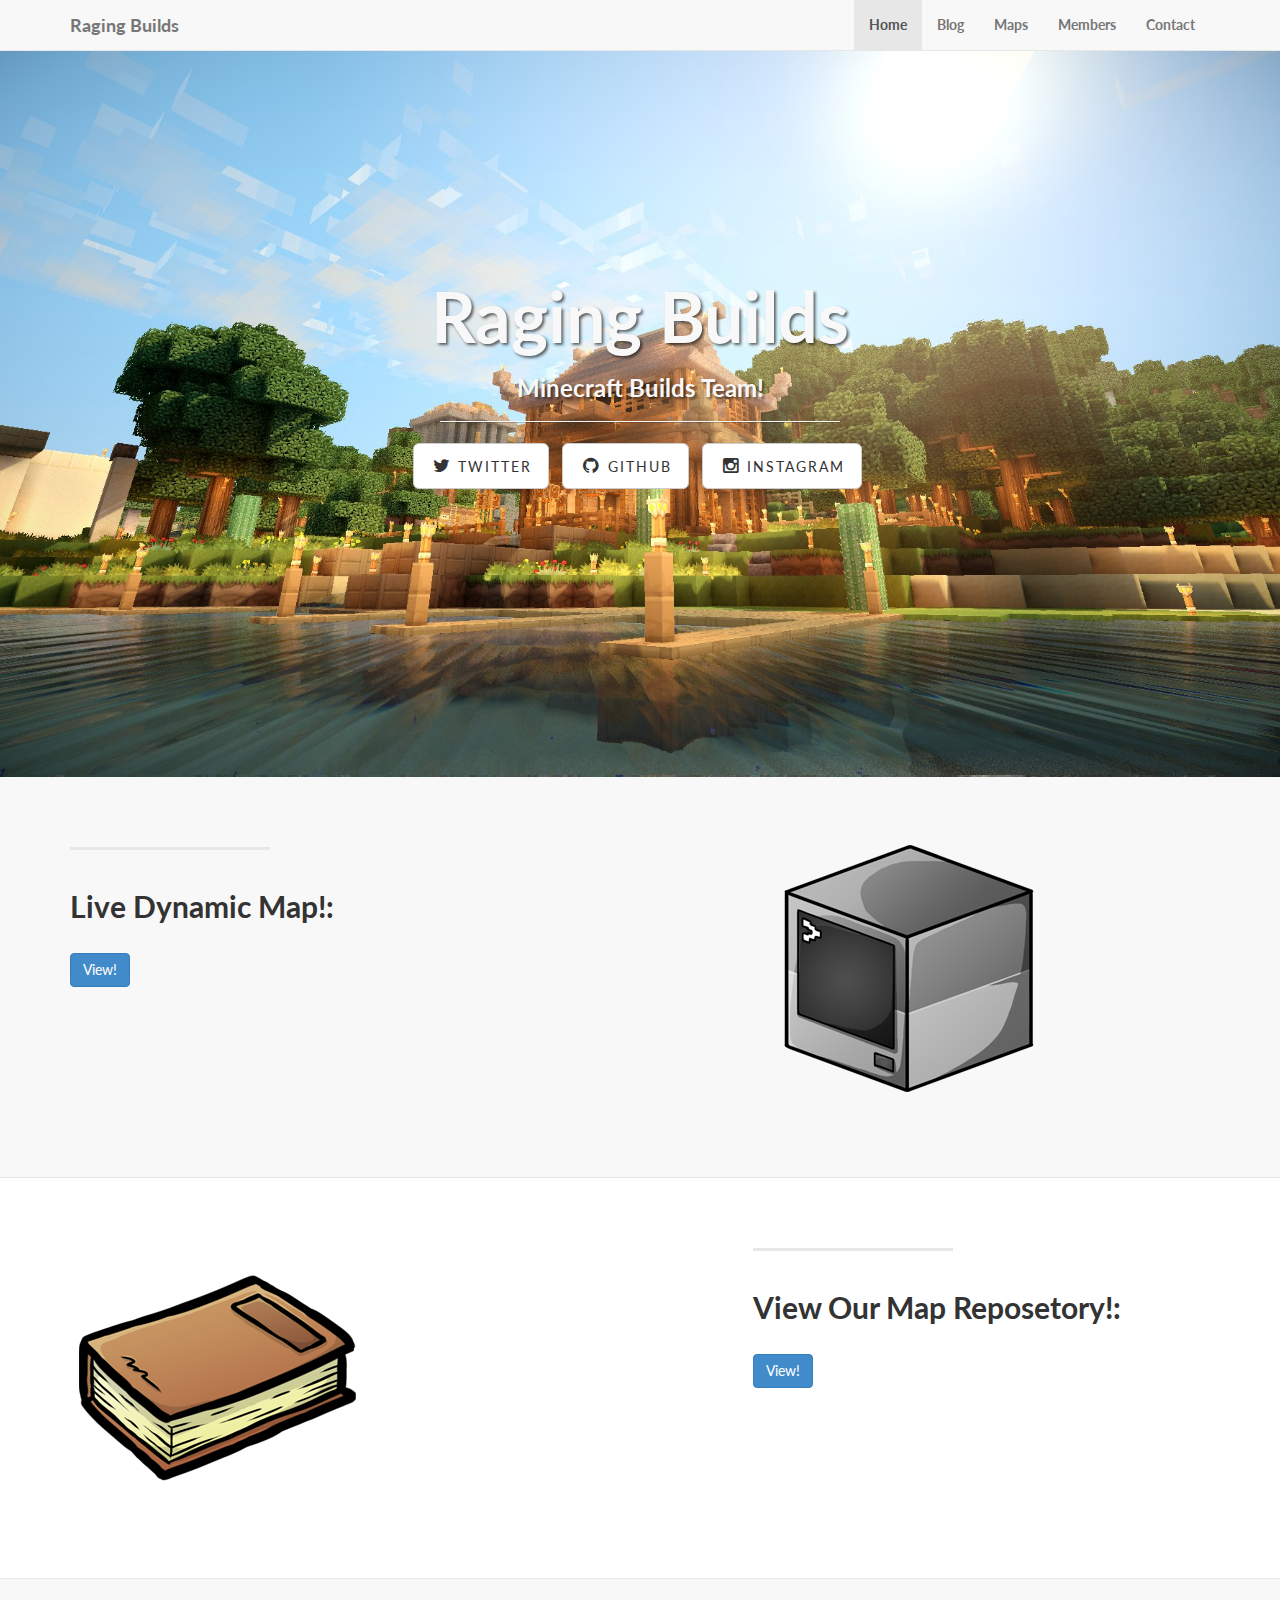
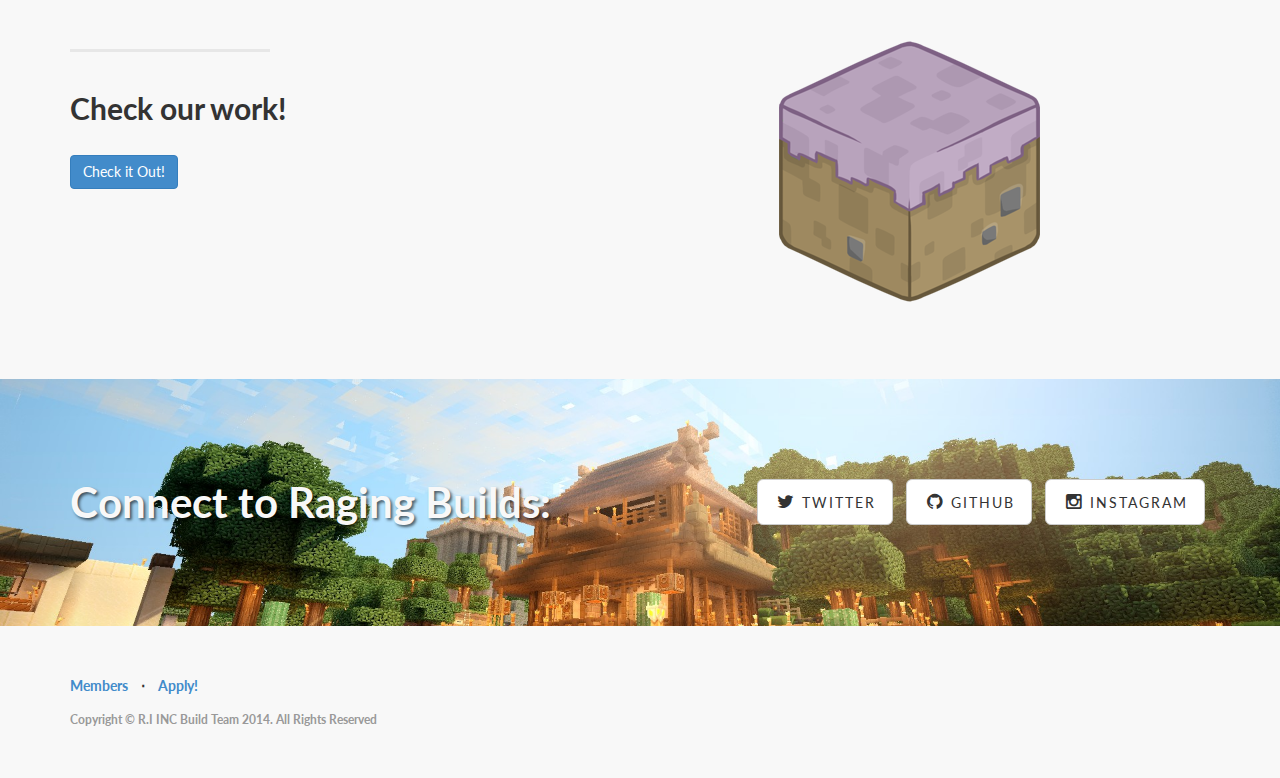
==== index.html @ f5687a6b ":hand:" ====
<!DOCTYPE html>
<html lang="en">

<head>
    <meta charset="utf-8">
    <meta name="viewport" content="width=device-width, initial-scale=1.0">
    <meta name="description" content="">
    <meta name="author" content="">

    <title>Home - Raging Builds</title>

    <!-- Bootstrap core CSS -->
    <link href="css/bootstrap.css" rel="stylesheet">

    <!-- Custom Google Web Font -->
    <link href="font-awesome/css/font-awesome.min.css" rel="stylesheet">
    <link href='http://fonts.googleapis.com/css?family=Lato:100,300,400,700,900,100italic,300italic,400italic,700italic,900italic' rel='stylesheet' type='text/css'>

    <!-- Add custom CSS here -->
    <link href="css/custom.css" rel="stylesheet">

</head>

<body>

    <nav class="navbar navbar-default navbar-fixed-top" role="navigation">
        <div class="container">
            <div class="navbar-header">
                <button type="button" class="navbar-toggle" data-toggle="collapse" data-target=".navbar-ex1-collapse">
                    <span class="sr-only">Toggle navigation</span>
                    <span class="icon-bar"></span>
                    <span class="icon-bar"></span>
                    <span class="icon-bar"></span>
                </button>
                <a class="navbar-brand" href="/">Raging Builds</a>
            </div>

            <!-- Collect the nav links, forms, and other content for toggling -->
            <div class="collapse navbar-collapse navbar-right navbar-ex1-collapse">
                <ul class="nav navbar-nav">
                    <li class="active"><a href="/">Home</a>
                    </li>
                    <li><a href="/blog.html">Blog</a>
                    </li>
                    <li><a href="/maps.html">Maps</a>
                    </li>
                    <li><a href="/members.html">Members</a>
                    </li>
                    <li><a href="/contact.html">Contact</a>
                    </li>
                </ul>
            </div>
            <!-- /.navbar-collapse -->
        </div>
        <!-- /.container -->
    </nav>

    <div class="intro-header">

        <div class="container">

            <div class="row">
                <div class="col-lg-12">
                    <div class="intro-message">
                        <h1>Raging Builds</h1>
                        <h3>Minecraft Builds Team!</h3>
                        <hr class="intro-divider">
                        <ul class="list-inline intro-social-buttons">
                            <li><a href="https://twitter.com/RagingBuildTeam" class="btn btn-default btn-lg"><i class="fa fa-twitter fa-fw"></i> <span class="network-name">Twitter</span></a>
                            </li>
                            <li><a href="https://github.com/RagingBuilds" class="btn btn-default btn-lg"><i class="fa fa-github fa-fw"></i> <span class="network-name">Github</span></a>
                            </li>
                            <li><a href="instagram.com/raging_incorporated" class="btn btn-default btn-lg"><i class="fa fa-instagram fa-fw"></i> <span class="network-name">Instagram</span></a>
                            </li>
                        </ul>
                    </div>
                </div>
            </div>

        </div>
        <!-- /.container -->

    </div>
    <!-- /.intro-header -->

    <div class="content-section-a">

        <div class="container">

            <div class="row">
                <div class="col-lg-5 col-sm-6">
                    <hr class="section-heading-spacer">
                    <div class="clearfix"></div>
                    <h2 class="section-heading">Live Dynamic Map!:</h2>
                    <button type="button" class="btn btn-primary" href="http://198.24.178.178:8123">View!</button>
                </div>
                <div class="col-lg-5 col-lg-offset-2 col-sm-6">
                    <img class="img-responsive" src="img/computer.png" alt="">
                </div>
            </div>

        </div>
        <!-- /.container -->

    </div>
    <!-- /.content-section-a -->

    <div class="content-section-b">

        <div class="container">

            <div class="row">
                <div class="col-lg-5 col-lg-offset-1 col-sm-push-6  col-sm-6">
                    <hr class="section-heading-spacer">
                    <div class="clearfix"></div>
                    <h2 class="section-heading">View Our Map Reposetory!:</h2>
                    <button type="button" class="btn btn-primary" href="https://github.com/RagingBuilds/RMaps">View!</button>
                </div>
                <div class="col-lg-5 col-sm-pull-6  col-sm-6">
                    <img class="img-responsive" src="img/Book.png" alt="">
                </div>
            </div>

        </div>
        <!-- /.container -->

    </div>
    <!-- /.content-section-b -->

    <div class="content-section-a">

        <div class="container">

            <div class="row">
                <div class="col-lg-5 col-sm-6">
                    <hr class="section-heading-spacer">
                    <div class="clearfix"></div>
                    <h2 class="section-heading">Check our work!</h2>
                    <button type="button" class="btn btn-primary" href="/maps.html">Check it Out!</button>
                </div>
                <div class="col-lg-5 col-lg-offset-2 col-sm-6">
                    <img class="img-responsive" src="img/mycelium.png" alt="">
                </div>
            </div>

        </div>
        <!-- /.container -->

    </div>
    <!-- /.content-section-a -->

    <div class="banner">

        <div class="container">

            <div class="row">
                <div class="col-lg-6">
                    <h2>Connect to Raging Builds:</h2>
                </div>
                <div class="col-lg-6">
                    <ul class="list-inline banner-social-buttons">
                        <li><a href="https://twitter.com/RagingBuildTeam" class="btn btn-default btn-lg"><i class="fa fa-twitter fa-fw"></i> <span class="network-name">Twitter</span></a>
                        </li>
                        <li><a href="https://github.com/RagingBuilds" class="btn btn-default btn-lg"><i class="fa fa-github fa-fw"></i> <span class="network-name">Github</span></a>
                        </li>
                        <li><a href="instagram.com/raging_incorporated" class="btn btn-default btn-lg"><i class="fa fa-instagram fa-fw"></i> <span class="network-name">Instagram</span></a>
                        </li>
                    </ul>
                </div>
            </div>

        </div>
        <!-- /.container -->

    </div>
    <!-- /.banner -->

    <footer>
        <div class="container">
            <div class="row">
                <div class="col-lg-12">
                    <ul class="list-inline">
                        <li><a href="/members">Members</a>
                        </li>
                        <li class="footer-menu-divider">&sdot;</li>
                        <li><a href="/apply">Apply!</a>
                        </li>
                    </ul>
                    <p class="copyright text-muted small">Copyright &copy; R.I INC Build Team 2014. All Rights Reserved</p>
                </div>
            </div>
        </div>
    </footer>

    <!-- JavaScript -->
    <script src="js/jquery-1.10.2.js"></script>
    <script src="js/bootstrap.js"></script>

</body>

</html>
---- css/custom.css ----
body, html {
	height: 100%;
	width: 100%;
}

body, h1, h2, h3, h4, h5, h6 {
	font-family: "Lato", "Helvetica Neue", Helvetica, Arial, sans-serif;
	font-weight: 700;
}

.lead {
	font-size: 18px;
	font-weight: 400;
}

.intro-header {
	padding-top: 50px; /* If you're making other pages, make sure there is 50px of padding to make sure the navbar doesn't overlap content! */
	padding-bottom: 50px;
	color: #f8f8f8;
	background: url(../img/imgfpage.png) no-repeat center center;
	background-size: cover;
	text-align: center;
}

.intro-message {
	position: relative;
	padding-top: 20%;
	padding-bottom: 20%;
}

.intro-message > h1 {
	margin: 0;
	font-size: 5em;
	text-shadow: 2px 2px 3px rgba(0, 0, 0, 0.6);
}

.intro-divider {
	width: 400px;
	border-top: 1px solid #f8f8f8;
	border-bottom: 1px solid rgba(0, 0, 0, 0.2);
}

.intro-message > h3 {
	text-shadow: 2px 2px 3px rgba(0, 0, 0, 0.6);
}

@media (max-width: 767px) {
	.intro-message {
		padding-bottom: 15%;
	}

	.intro-message > h1 {
		font-size: 3em;
	}

	ul.intro-social-buttons > li {
		display: block;
		margin-bottom: 20px;
		padding: 0;
	}

	ul.intro-social-buttons > li:last-child {
		margin-bottom: 0;
	}

	.intro-divider {
		width: 100%;
	}
}

.network-name {
	text-transform: uppercase;
	font-size: 14px;
	font-weight: 400;
	letter-spacing: 2px;
}

.content-section-a {
	background-color: #f8f8f8;
	padding: 50px 0;
}

.content-section-b {
	border-top: 1px solid #e7e7e7;
	border-bottom: 1px solid #e7e7e7;
	padding: 50px 0;
}

.section-heading {
	margin-bottom: 30px;
}

.section-heading-spacer {
	border-top: 3px solid #e7e7e7;
	width: 200px;
	float: left;
}

.banner {
	padding: 100px 0;
	color: #f8f8f8;
	background: url(../img/imgfpage.png) no-repeat center center;
	background-size: cover;
}

.banner h2 {
	margin: 0;
	text-shadow: 2px 2px 3px rgba(0, 0, 0, 0.6);
	font-size: 3em;
}

.banner ul {
	margin-bottom: 0;
}

.banner-social-buttons {
	float: right;
	margin-top: 0;
}

@media (max-width: 1199px) {
	ul.banner-social-buttons {
		float: left;
		margin-top: 15px;
	}	
}

@media (max-width: 767px) {
	.banner h2 {
		margin: 0;
		text-shadow: 2px 2px 3px rgba(0, 0, 0, 0.6);
		font-size: 3em;
	}

	ul.banner-social-buttons > li {
		display: block;
		margin-bottom: 20px;
		padding: 0;
	}

	ul.banner-social-buttons > li:last-child {
		margin-bottom: 0;
	}	
}

footer {
	background-color: #f8f8f8;
	padding: 50px 0;
}

p.copyright {
	margin: 15px 0 0;
}
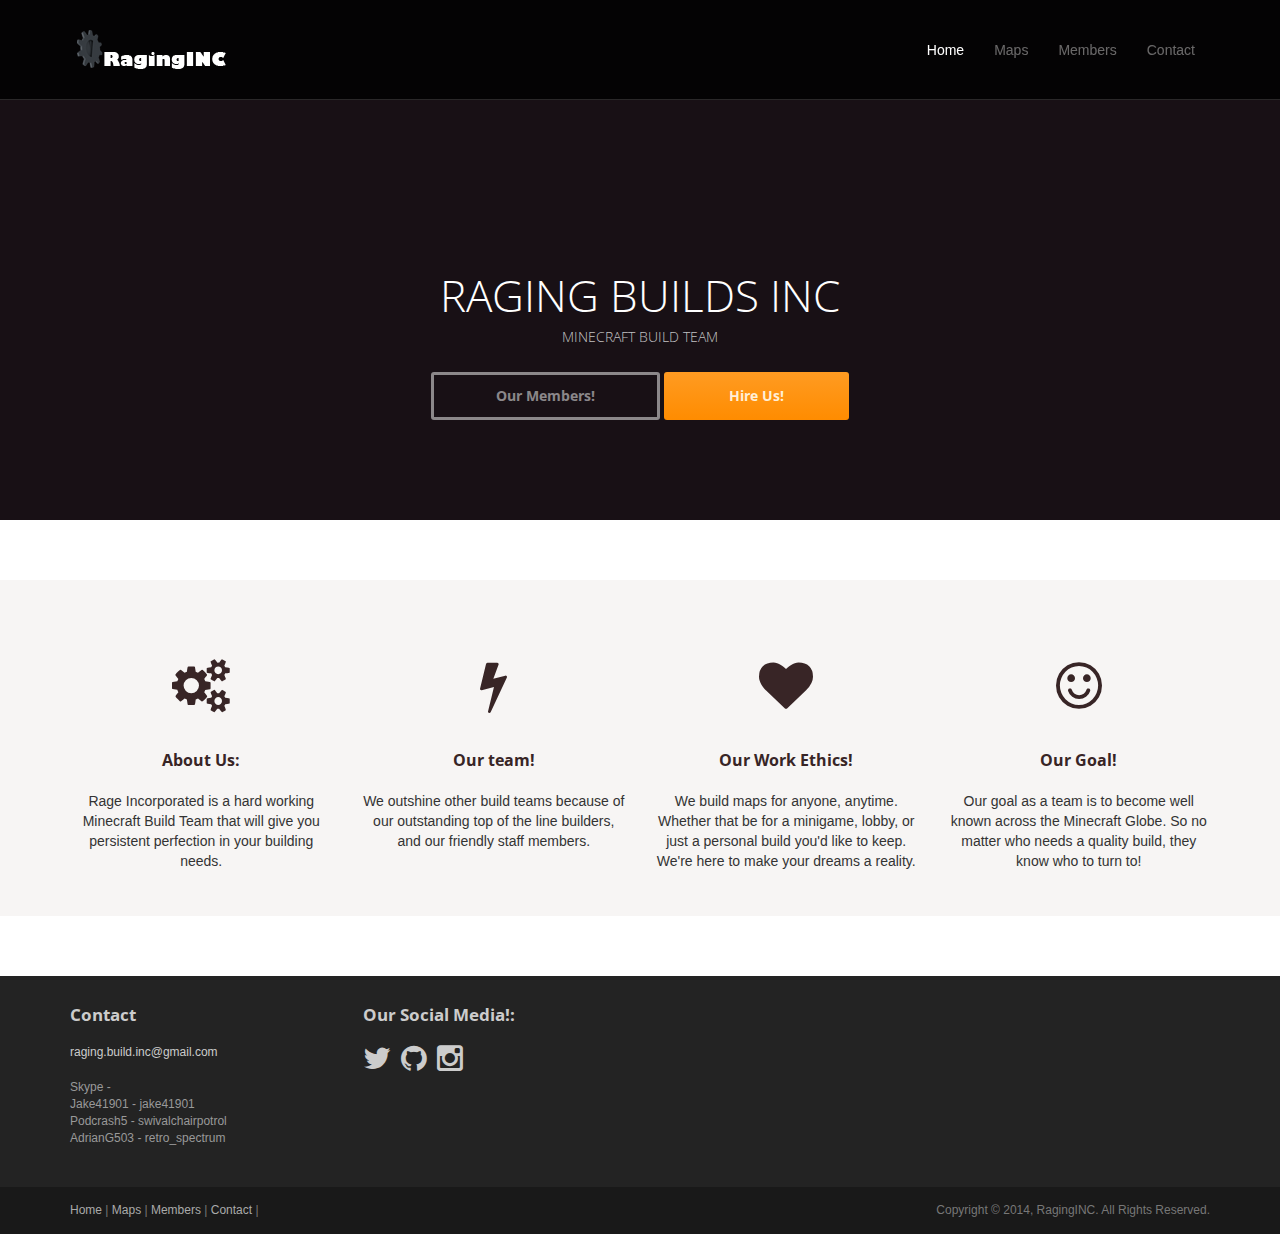
==== commit b90d489b: ".." ====
--- a/index.html
+++ b/index.html
@@ -1,201 +1,176 @@
 <!DOCTYPE html>
 <html lang="en">
+<head>
+	<meta charset="utf-8">
+	<meta name="viewport"    content="width=device-width, initial-scale=1.0">
+	<meta name="description" content="">
+	<meta name="author"      content="Sergey Pozhilov (GetTemplate.com)">
+	
+	<title>&raquo; Home - RagingINC</title>
 
-<head>
-    <meta charset="utf-8">
-    <meta name="viewport" content="width=device-width, initial-scale=1.0">
-    <meta name="description" content="">
-    <meta name="author" content="">
+	<link rel="shortcut icon" href="assets/images/gt_favicon.png">
+	
+	<link rel="stylesheet" media="screen" href="http://fonts.googleapis.com/css?family=Open+Sans:300,400,700">
+	<link rel="stylesheet" href="assets/css/bootstrap.min.css">
+	<link rel="stylesheet" href="assets/css/font-awesome.min.css">
 
-    <title>Home - Raging Builds</title>
+	<!-- Custom styles for our template -->
+	<link rel="stylesheet" href="assets/css/bootstrap-theme.css" media="screen" >
+	<link rel="stylesheet" href="assets/css/main.css">
 
-    <!-- Bootstrap core CSS -->
-    <link href="css/bootstrap.css" rel="stylesheet">
-
-    <!-- Custom Google Web Font -->
-    <link href="font-awesome/css/font-awesome.min.css" rel="stylesheet">
-    <link href='http://fonts.googleapis.com/css?family=Lato:100,300,400,700,900,100italic,300italic,400italic,700italic,900italic' rel='stylesheet' type='text/css'>
-
-    <!-- Add custom CSS here -->
-    <link href="css/custom.css" rel="stylesheet">
-
+	<!-- HTML5 shim and Respond.js IE8 support of HTML5 elements and media queries -->
+	<!--[if lt IE 9]>
+	<script src="assets/js/html5shiv.js"></script>
+	<script src="assets/js/respond.min.js"></script>
+	<![endif]-->
 </head>
 
-<body>
+<body class="home">
+	<!-- Fixed navbar -->
+	<div class="navbar navbar-inverse navbar-fixed-top headroom" >
+		<div class="container">
+			<div class="navbar-header">
+				<!-- Button for smallest screens -->
+				<button type="button" class="navbar-toggle" data-toggle="collapse" data-target=".navbar-collapse"><span class="icon-bar"></span> <span class="icon-bar"></span> <span class="icon-bar"></span> </button>
+				<a class="navbar-brand" href="index.html"><img src="assets/images/logo.png" alt="Progressus HTML5 template"></a>
+			</div>
+			<div class="navbar-collapse collapse">
+				<ul class="nav navbar-nav pull-right">
+					<li class="active"><a href="/">Home</a></li>
+					<li><a href="/maps.html">Maps</a></li>	
+					<li><a href="/members.html">Members</a></li>	
+					<li><a href="contact.html">Contact</a></li>
+				</ul>
+			</div><!--/.nav-collapse -->
+		</div>
+	</div> 
+	<!-- /.navbar -->
 
-    <nav class="navbar navbar-default navbar-fixed-top" role="navigation">
-        <div class="container">
-            <div class="navbar-header">
-                <button type="button" class="navbar-toggle" data-toggle="collapse" data-target=".navbar-ex1-collapse">
-                    <span class="sr-only">Toggle navigation</span>
-                    <span class="icon-bar"></span>
-                    <span class="icon-bar"></span>
-                    <span class="icon-bar"></span>
-                </button>
-                <a class="navbar-brand" href="/">Raging Builds</a>
-            </div>
+	<!-- Header -->
+	<header id="head">
+		<div class="container">
+			<div class="row">
+				<h1 class="lead">RAGING BUILDS INC</h1>
+				<p class="tagline">MINECRAFT BUILD TEAM</p>
+				<p><a href="/members.html" class="btn btn-default btn-lg" role="button">Our Members!</a> <a href="/contact.html"class="btn btn-action btn-lg" role="button">Hire Us!</a></p>
+			</div>
+		</div>
+	</header>
+	<!-- /Header -->
 
-            <!-- Collect the nav links, forms, and other content for toggling -->
-            <div class="collapse navbar-collapse navbar-right navbar-ex1-collapse">
-                <ul class="nav navbar-nav">
-                    <li class="active"><a href="/">Home</a>
-                    </li>
-                    <li><a href="/blog.html">Blog</a>
-                    </li>
-                    <li><a href="/maps.html">Maps</a>
-                    </li>
-                    <li><a href="/members.html">Members</a>
-                    </li>
-                    <li><a href="/contact.html">Contact</a>
-                    </li>
-                </ul>
-            </div>
-            <!-- /.navbar-collapse -->
-        </div>
-        <!-- /.container -->
-    </nav>
+		
+	<!-- Highlights - jumbotron -->
+	<div class="jumbotron top-space">
+		<div class="container">
+			
+			<div class="row">
+				<div class="col-md-3 col-sm-6 highlight">
+					<div class="h-caption"><h4><i class="fa fa-cogs fa-5"></i>About Us:</h4></div>
+					<div class="h-body text-center">
+						<p>Rage Incorporated is a hard working Minecraft Build Team that will give you persistent perfection in your building needs.</p>
+					</div>
+				</div>
+				<div class="col-md-3 col-sm-6 highlight">
+					<div class="h-caption"><h4><i class="fa fa-flash fa-5"></i>Our team!</h4></div>
+					<div class="h-body text-center">
+						<p>We outshine other build teams because of our outstanding top of the line builders, and our friendly staff members.</p>
+					</div>
+				</div>
+				<div class="col-md-3 col-sm-6 highlight">
+					<div class="h-caption"><h4><i class="fa fa-heart fa-5"></i>Our Work Ethics!</h4></div>
+					<div class="h-body text-center">
+						<p>We build maps for anyone, anytime. Whether that be for a minigame, lobby, or just a personal build you'd like to keep. We're here to make your dreams a reality.</p>
+					</div>
+				</div>
+				<div class="col-md-3 col-sm-6 highlight">
+					<div class="h-caption"><h4><i class="fa fa-smile-o fa-5"></i>Our Goal!</h4></div>
+					<div class="h-body text-center">
+						<p>Our goal as a team is to become well known across the Minecraft Globe. So no matter who needs a quality build, they know who to turn to! </p>
+					</div>
+				</div>
+			</div> <!-- /row  -->
+		
+		</div>
+	</div>
+	<!-- /Highlights -->
 
-    <div class="intro-header">
 
-        <div class="container">
+	<footer id="footer" class="top-space">
 
-            <div class="row">
-                <div class="col-lg-12">
-                    <div class="intro-message">
-                        <h1>Raging Builds</h1>
-                        <h3>Minecraft Builds Team!</h3>
-                        <hr class="intro-divider">
-                        <ul class="list-inline intro-social-buttons">
-                            <li><a href="https://twitter.com/RagingBuildTeam" class="btn btn-default btn-lg"><i class="fa fa-twitter fa-fw"></i> <span class="network-name">Twitter</span></a>
-                            </li>
-                            <li><a href="https://github.com/RagingBuilds" class="btn btn-default btn-lg"><i class="fa fa-github fa-fw"></i> <span class="network-name">Github</span></a>
-                            </li>
-                            <li><a href="instagram.com/raging_incorporated" class="btn btn-default btn-lg"><i class="fa fa-instagram fa-fw"></i> <span class="network-name">Instagram</span></a>
-                            </li>
-                        </ul>
-                    </div>
-                </div>
-            </div>
+		<div class="footer1">
+			<div class="container">
+				<div class="row">
+					
+					<div class="col-md-3 widget">
+						<h3 class="widget-title">Contact</h3>
+						<div class="widget-body">
+								<a href="mailto:#">raging.build.inc@gmail.com</a><br>
+								<br>
+								Skype -
+								<br>
+								Jake41901 - jake41901
+								<br>
+								Podcrash5 - swivalchairpotrol
+								<br>
+								AdrianG503 - retro_spectrum
+							</p>	
+						</div>
+					</div>
 
-        </div>
-        <!-- /.container -->
 
-    </div>
-    <!-- /.intro-header -->
+					<div class="col-md-6 widget">
+						<h3 class="widget-title">Our Social Media!:</h3>
+						<div class="widget-body">
+							<p class="follow-me-icons">
+								<a href="https://twitter.com/RagingBuildTeam"><i class="fa fa-twitter fa-2"></i></a>
+								<a href="https://github.com/RagingBuilds"><i class="fa fa-github fa-2"></i></a>
+								<a href="instagram.com/raging_incorporated"><i class="fa fa-instagram fa-2"></i></a>
+							</p>	
+						</div>
+					</div>
 
-    <div class="content-section-a">
+				</div> <!-- /row of widgets -->
+			</div>
+		</div>
 
-        <div class="container">
+		<div class="footer2">
+			<div class="container">
+				<div class="row">
+					
+					<div class="col-md-6 widget">
+						<div class="widget-body">
+							<p class="simplenav">
+								<a href="/">Home</a> | 
+								<a href="/maps.html">Maps</a> |
+								<a href="/members.html">Members</a> |
+								<a href="/contact.html">Contact</a> |
+							</p>
+						</div>
+					</div>
 
-            <div class="row">
-                <div class="col-lg-5 col-sm-6">
-                    <hr class="section-heading-spacer">
-                    <div class="clearfix"></div>
-                    <h2 class="section-heading">Live Dynamic Map!:</h2>
-                    <button type="button" class="btn btn-primary" href="http://198.24.178.178:8123">View!</button>
-                </div>
-                <div class="col-lg-5 col-lg-offset-2 col-sm-6">
-                    <img class="img-responsive" src="img/computer.png" alt="">
-                </div>
-            </div>
+					<div class="col-md-6 widget">
+						<div class="widget-body">
+							<p class="text-right">
+								Copyright &copy; 2014, RagingINC. All Rights Reserved.
+							</p>
+						</div>
+					</div>
 
-        </div>
-        <!-- /.container -->
+				</div> <!-- /row of widgets -->
+			</div>
+		</div>
 
-    </div>
-    <!-- /.content-section-a -->
+	</footer>	
+		
 
-    <div class="content-section-b">
 
-        <div class="container">
 
-            <div class="row">
-                <div class="col-lg-5 col-lg-offset-1 col-sm-push-6  col-sm-6">
-                    <hr class="section-heading-spacer">
-                    <div class="clearfix"></div>
-                    <h2 class="section-heading">View Our Map Reposetory!:</h2>
-                    <button type="button" class="btn btn-primary" href="https://github.com/RagingBuilds/RMaps">View!</button>
-                </div>
-                <div class="col-lg-5 col-sm-pull-6  col-sm-6">
-                    <img class="img-responsive" src="img/Book.png" alt="">
-                </div>
-            </div>
 
-        </div>
-        <!-- /.container -->
-
-    </div>
-    <!-- /.content-section-b -->
-
-    <div class="content-section-a">
-
-        <div class="container">
-
-            <div class="row">
-                <div class="col-lg-5 col-sm-6">
-                    <hr class="section-heading-spacer">
-                    <div class="clearfix"></div>
-                    <h2 class="section-heading">Check our work!</h2>
-                    <button type="button" class="btn btn-primary" href="/maps.html">Check it Out!</button>
-                </div>
-                <div class="col-lg-5 col-lg-offset-2 col-sm-6">
-                    <img class="img-responsive" src="img/mycelium.png" alt="">
-                </div>
-            </div>
-
-        </div>
-        <!-- /.container -->
-
-    </div>
-    <!-- /.content-section-a -->
-
-    <div class="banner">
-
-        <div class="container">
-
-            <div class="row">
-                <div class="col-lg-6">
-                    <h2>Connect to Raging Builds:</h2>
-                </div>
-                <div class="col-lg-6">
-                    <ul class="list-inline banner-social-buttons">
-                        <li><a href="https://twitter.com/RagingBuildTeam" class="btn btn-default btn-lg"><i class="fa fa-twitter fa-fw"></i> <span class="network-name">Twitter</span></a>
-                        </li>
-                        <li><a href="https://github.com/RagingBuilds" class="btn btn-default btn-lg"><i class="fa fa-github fa-fw"></i> <span class="network-name">Github</span></a>
-                        </li>
-                        <li><a href="instagram.com/raging_incorporated" class="btn btn-default btn-lg"><i class="fa fa-instagram fa-fw"></i> <span class="network-name">Instagram</span></a>
-                        </li>
-                    </ul>
-                </div>
-            </div>
-
-        </div>
-        <!-- /.container -->
-
-    </div>
-    <!-- /.banner -->
-
-    <footer>
-        <div class="container">
-            <div class="row">
-                <div class="col-lg-12">
-                    <ul class="list-inline">
-                        <li><a href="/members">Members</a>
-                        </li>
-                        <li class="footer-menu-divider">&sdot;</li>
-                        <li><a href="/apply">Apply!</a>
-                        </li>
-                    </ul>
-                    <p class="copyright text-muted small">Copyright &copy; R.I INC Build Team 2014. All Rights Reserved</p>
-                </div>
-            </div>
-        </div>
-    </footer>
-
-    <!-- JavaScript -->
-    <script src="js/jquery-1.10.2.js"></script>
-    <script src="js/bootstrap.js"></script>
-
+	<!-- JavaScript libs are placed at the end of the document so the pages load faster -->
+	<script src="http://ajax.googleapis.com/ajax/libs/jquery/1.10.2/jquery.min.js"></script>
+	<script src="http://netdna.bootstrapcdn.com/bootstrap/3.0.0/js/bootstrap.min.js"></script>
+	<script src="assets/js/headroom.min.js"></script>
+	<script src="assets/js/jQuery.headroom.min.js"></script>
+	<script src="assets/js/template.js"></script>
 </body>
-
-</html>
+</html>--- a/assets/css/main.css
+++ b/assets/css/main.css
@@ -0,0 +1,82 @@
+/* Header */
+#head { background:#181015 url( http://placehold.it/2000x920&text=A+PICTURE+GOES+HERE) no-repeat; background-size: cover; min-height:520px; text-align: center; padding-top:240px; color:white; font-family:"Open sans", Helvetica, Arial; font-weight:300; }
+#head.secondary { height:100px; min-height: 100px; padding-top:0px; }
+	#head .lead { font-family:"Open sans", Helvetica, Arial; font-size:44px; margin-bottom:6px; color:white; line-height:1.15em; } 
+	#head .tagline { color:rgba(255,255,255,0.75); margin-bottom:25px; }
+		#head .tagline a { color:#fff; } 
+	#head .btn { margin-bottom:10px;}
+	#head .btn-default { text-shadow: none; background:transparent; color:rgba(255,255,255,.5); -webkit-box-shadow:inset 0px 0px 0px 3px rgba(255,255,255,.5); -moz-box-shadow:inset 0px 0px 0px 3px rgba(255,255,255,.5); box-shadow:inset 0px 0px 0px 3px rgba(255,255,255,.5); background: transparent; }
+		#head .btn-default:hover,
+		#head .btn-default:focus { color:rgba(255,255,255,.8); -webkit-box-shadow:inset 0px 0px 0px 3px rgba(255,255,255,.8); -moz-box-shadow:inset 0px 0px 0px 3px rgba(255,255,255,.8); box-shadow:inset 0px 0px 0px 3px rgba(255,255,255,.8); background: transparent; }
+		#head .btn-default:active, 
+		#head .btn-default.active { color:#fff; -webkit-box-shadow:inset 0px 0px 0px 3px #fff; -moz-box-shadow:inset 0px 0px 0px 3px #fff; box-shadow:inset 0px 0px 0px 3px #fff; background: transparent; }
+
+@media (max-width: 767px) {
+	#head { min-height:420px; padding-top:160px; }
+	#head .lead { font-size: 34px; }
+}
+
+
+/* Autohide navbar */
+.slideUp { top:-100px; }
+.headroom { -webkit-transition: all 0.4s ease-out; -moz-transition: all 0.4s ease-out; -o-transition: all 0.4s ease-out; transition: all 0.4s ease-out; }
+
+
+/* Highlights (in jumbotron in most cases) */
+.highlight { margin-top:40px; }
+	.h-caption { text-align: center; } 
+	.h-caption i { display:block; font-size: 54px; color:#382526; margin-bottom:36px; }
+	.h-caption h4 { color:#382526; font-size: 16px; font-weight: bold; margin-bottom:20px; }
+	.h-body { }
+
+
+/* Typography */
+h1, h2, h3, h4, h5, h6 { font-family:"Open sans", Helvetica, Arial; }
+h1, .h1, h2, .h2, h3, .h3 { margin-top:30px; } 
+blockquote { font-style: italic; font-family: Georgia; color:#999; margin:30px 0 30px; }
+label { color: #777; }
+.thin { font-weight:300; }
+.page-title { margin-top:20px; font-weight:300; }
+.text-muted { color:#888; }
+.breadcrumb { background:none; padding:0; margin:30px 0 0px 0; }
+ul.list-spaces li{ margin-bottom:10px; }
+
+/* Helpers */
+.container-full { margin: 0 auto; width: 100%; }
+.top-space { margin-top: 60px; }
+.top-margin { margin-top:20px; }
+
+img { max-width:100%; }
+img.pull-right { margin-left: 10px; }
+img.pull-left { margin-right: 10px; }
+#map { width:100%; height:280px; }
+#social { margin-top:50px; margin-bottom:50px; }
+	#social .wrapper { width:340px; margin:0 auto; }
+
+/* Main content block */
+.maincontent { }
+
+/* Sidebars */
+.sidebar { padding-top:36px; padding-bottom:30px; }
+	.sidebar .widget { margin-bottom:20px; }
+	.sidebar h1, .sidebar .h1, .sidebar h2, .sidebar .h2, .sidebar h3, .sidebar .h3 { margin-top:20px; } 
+
+/* Footer */
+.footer1 { background: #232323; padding: 30px 0 0 0; font-size: 12px; color: #999; }
+	.footer1 a { color: #ccc; }
+		.footer1 a:hover {color: #fff; }
+	.footer1 .widget { margin-bottom:30px; }		
+	.footer1 .widget-title { font-size: 17px; font-weight: bold; color: #ccc; margin: 0 0 20px; }
+	.footer1 .entry-meta { border-top: 1px solid #ccc; border-bottom: 1px solid #ccc; margin: 0 0 35px 0; padding: 2px 0; color: #888888; font-size: 12px; font-size: 0.75rem; }
+		.footer1 .entry-meta a { color: #333333; }
+		.footer1 .entry-meta .meta-in { border-top: 1px solid #ccc; border-bottom: 1px solid #ccc; padding: 10px 0; }
+	.follow-me-icons { font-size:30px; }		
+		.follow-me-icons i { float:left; margin:0 10px 0 0; }		
+
+.footer2 { background: #191919; padding: 15px 0; color: #777; font-size: 12px; }
+	.footer2 a { color: #aaa; }
+		.footer2 a:hover { color: #fff; }
+		.footer2 p { margin: 0; }
+
+	.widget-simplenav { margin-left:-5px; }		
+	.widget-simplenav a{ margin:0 5px; }		